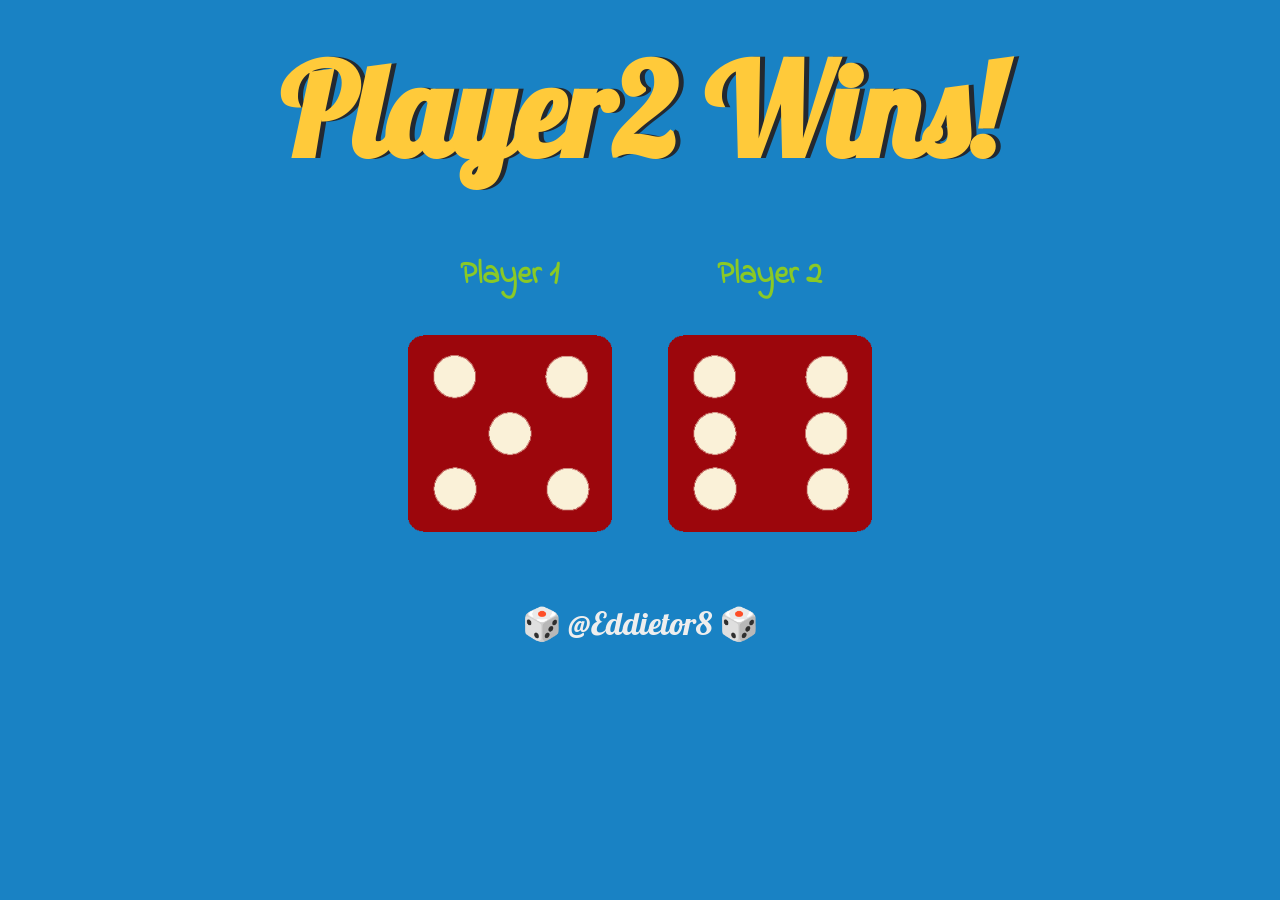
==== index.html @ 05a80216 "Rename dicee.html to index.html" ====
<!DOCTYPE html>
<html lang="en" dir="ltr">

<head>
  <meta charset="utf-8">
  <title>Dicee</title>
  <link rel="stylesheet" href="styles.css">
  <link href="https://fonts.googleapis.com/css?family=Indie+Flower|Lobster" rel="stylesheet">

</head>

<body>

  <div class="container">
    <h1>Refresh Me</h1>

    <div class="dice">
      <p>Player 1</p>
      <img class="img1" src="images/dice6.png">
    </div>

    <div class="dice">
      <p>Player 2</p>
      <img class="img2" src="images/dice6.png">
    </div>

  </div>

  <script src="index.js" charset="utf-8" ></script>
</body>

<footer>
  🎲 @Eddietor8 🎲
</footer>

</html>
---- styles.css ----
.container {
  width: 70%;
  margin: auto;
  text-align: center;
}

.dice {
  text-align: center;
  display: inline-block;


}

body {
  background-color: #1982c4;
}

h1 {
  margin: 30px;
  font-family: 'Lobster', cursive;
  text-shadow: 5px 0 #232931;
  font-size: 8rem;
  color: #ffca3a;
}

p {
  font-size: 2rem;
  color: #8ac926;
  font-family: 'Indie Flower', cursive;
  font-weight: bold;
}

img {
  width: 80%;
  
}

footer {
  font-size: 2rem;
  margin-top: 5%;
  color: #EEEEEE;
  text-align: center;
  font-family: 'Lobster', cursive;


}
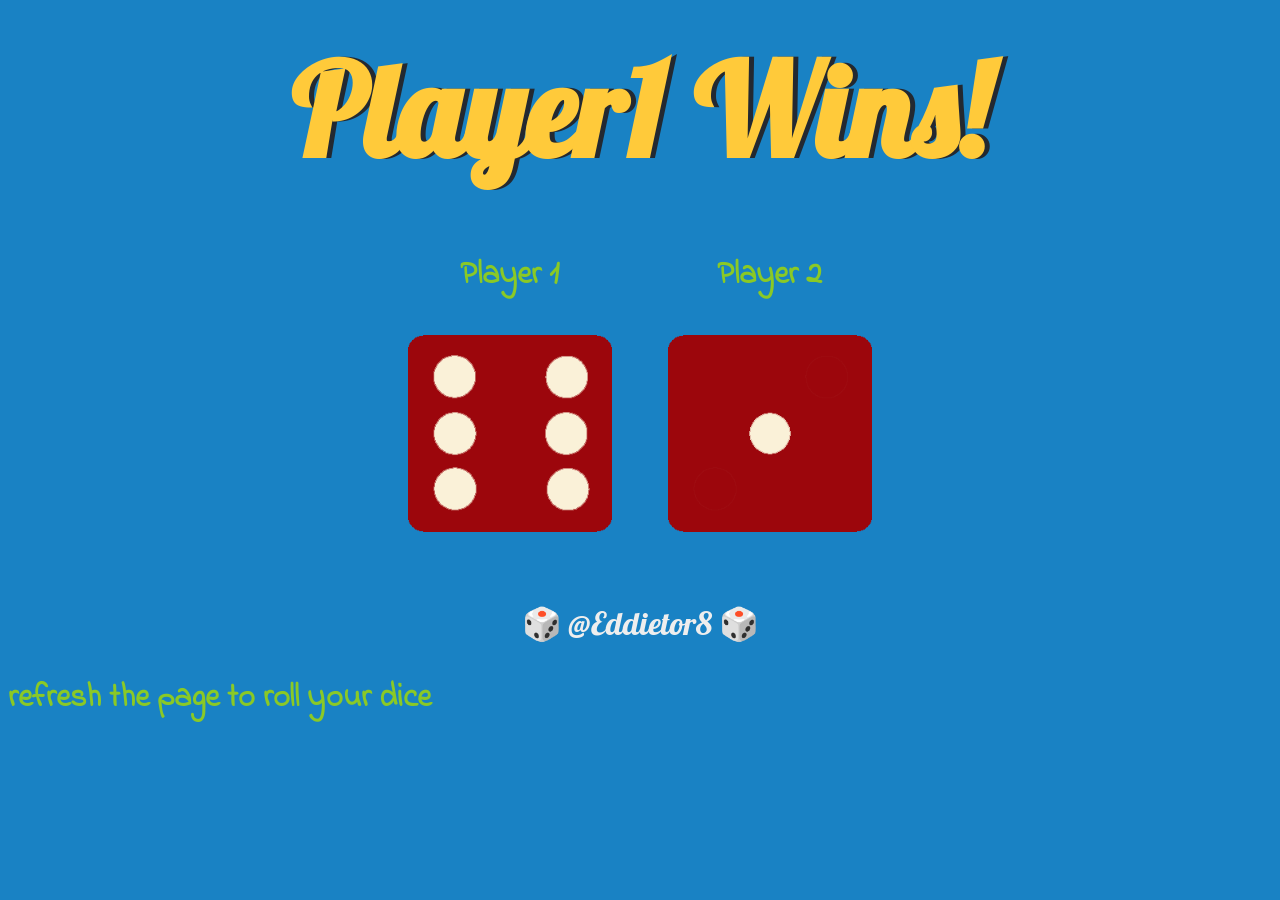
==== commit ac7deb97: "Update index.html" ====
--- a/index.html
+++ b/index.html
@@ -32,5 +32,6 @@
 <footer>
   🎲 @Eddietor8 🎲
 </footer>
+  <p>refresh the page to roll your dice</p>
 
 </html>
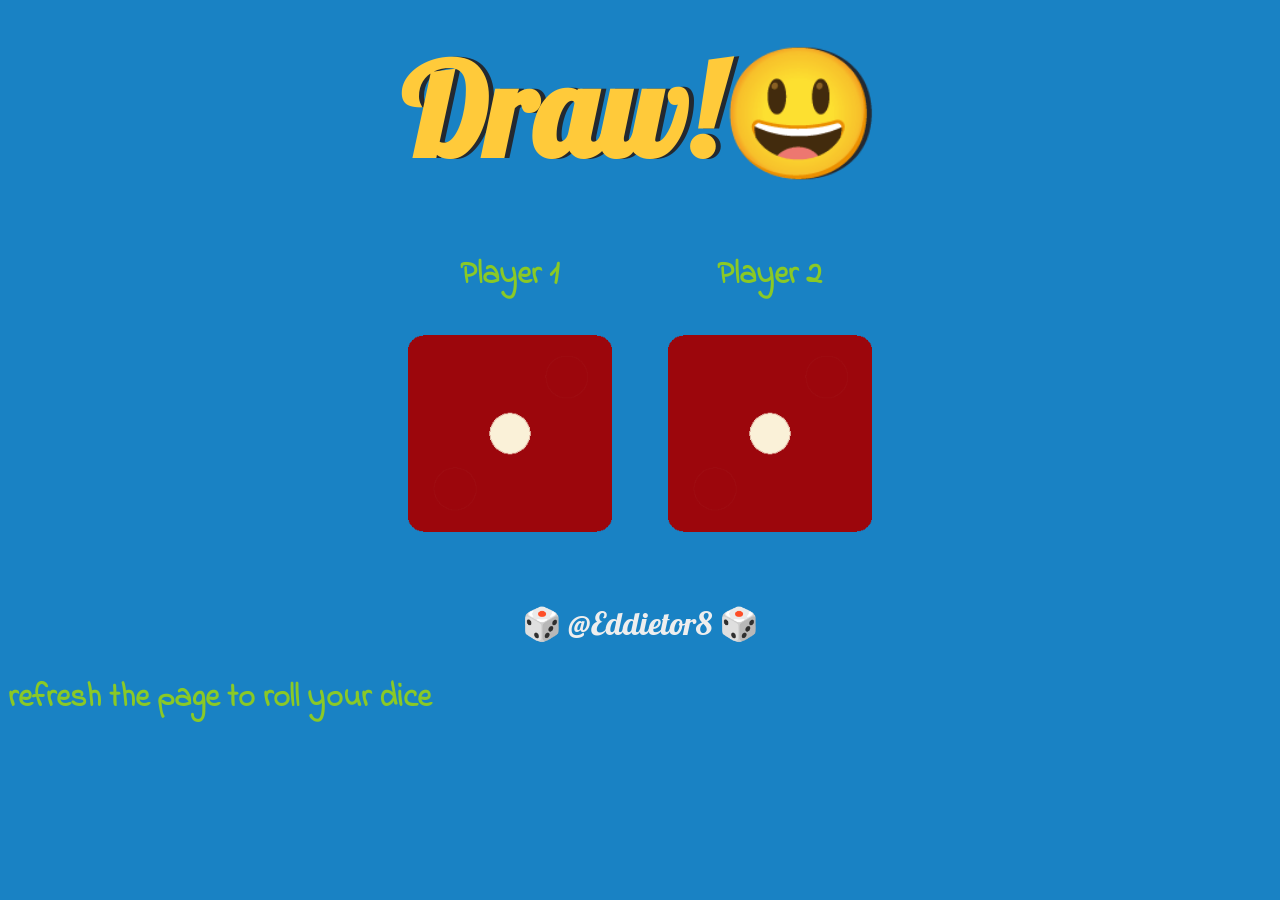
==== commit d753faeb: "add some changes" ====
--- a/index.html
+++ b/index.html
@@ -32,6 +32,6 @@
 <footer>
   🎲 @Eddietor8 🎲
 </footer>
-  <p>refresh the page to roll your dice</p>
+  <p styles="text-align: center;">refresh the page to roll your dice</p>
 
 </html>
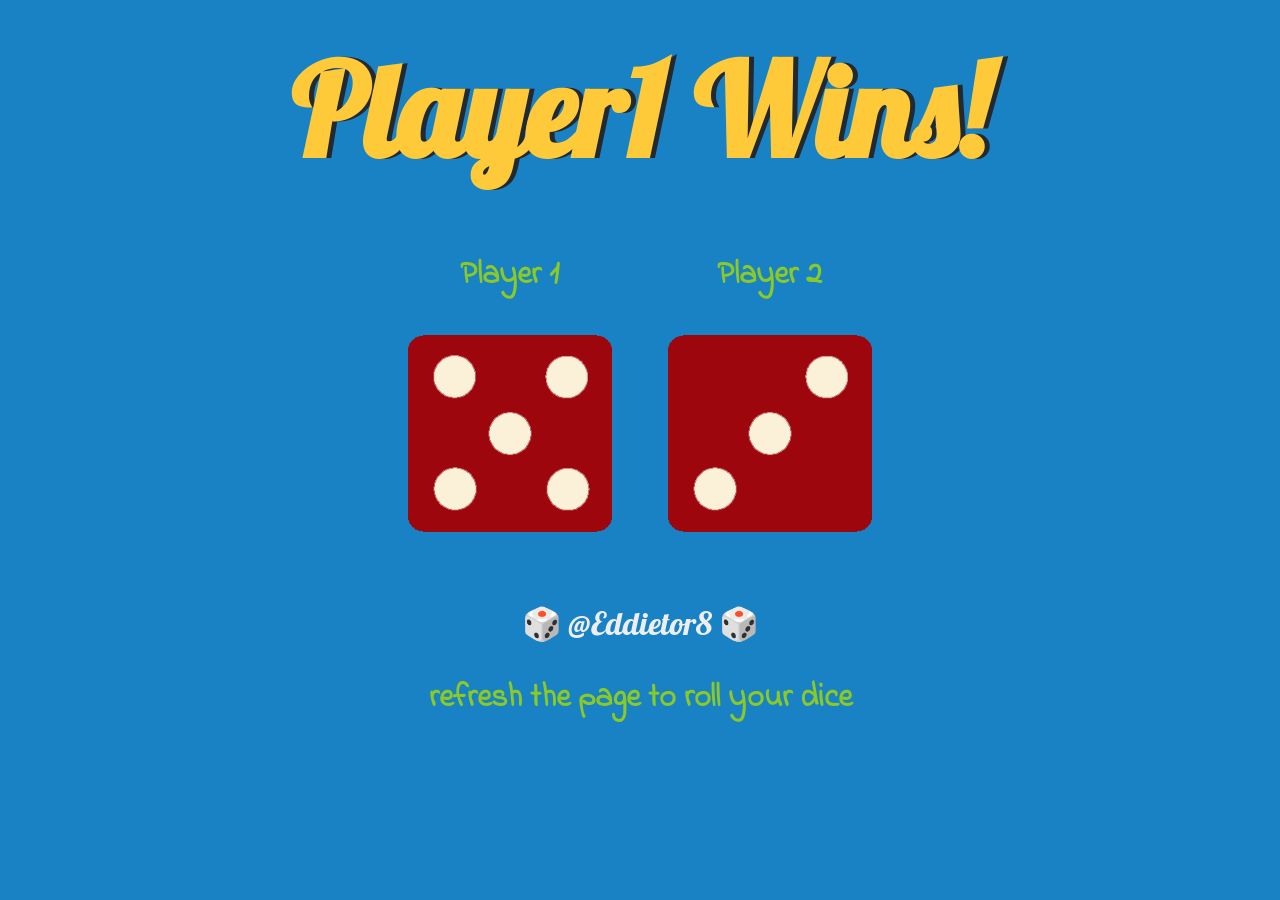
==== commit f251c602: "Update index.html" ====
--- a/index.html
+++ b/index.html
@@ -32,6 +32,6 @@
 <footer>
   🎲 @Eddietor8 🎲
 </footer>
-  <p styles="text-align: center;">refresh the page to roll your dice</p>
+  <p style = "text-align: center;">refresh the page to roll your dice</p>
 
 </html>
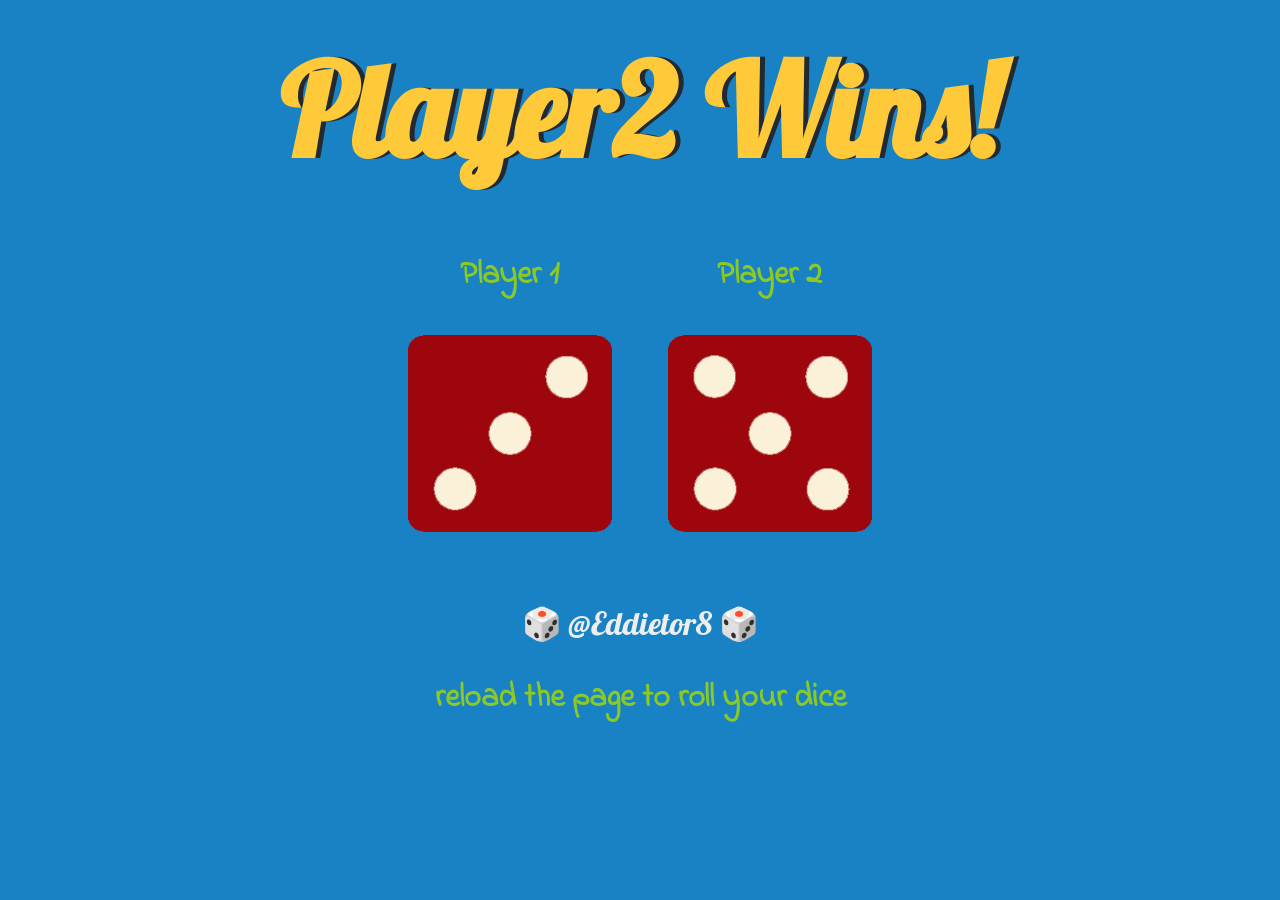
==== commit 50b2f807: "Update index.html" ====
--- a/index.html
+++ b/index.html
@@ -32,6 +32,6 @@
 <footer>
   🎲 @Eddietor8 🎲
 </footer>
-  <p style = "text-align: center;">refresh the page to roll your dice</p>
+  <p style = "text-align: center;">reload the page to roll your dice</p>
 
 </html>
